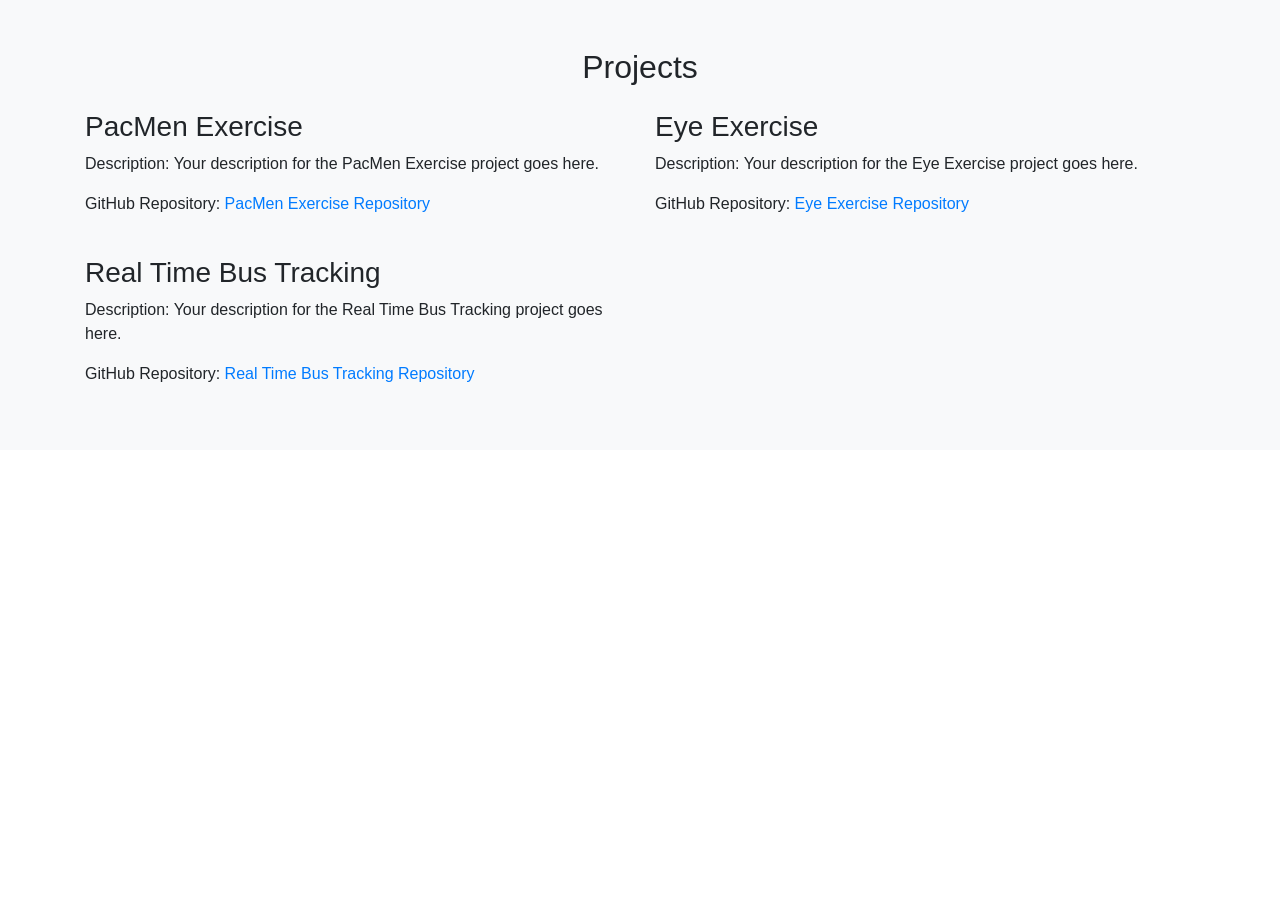
==== index.html @ 9dc7515f "Add files via upload" ====
<!DOCTYPE html>
<html lang="en">
<head>
  <meta charset="UTF-8">
  <meta name="viewport" content="width=device-width, initial-scale=1.0">
  <title>Your Website Title</title>
  <!-- Bootstrap CSS -->
  <link href="https://stackpath.bootstrapcdn.com/bootstrap/4.5.2/css/bootstrap.min.css" rel="stylesheet">
  <!-- Custom CSS -->
  <link href="Untitled-1.css" rel="stylesheet">
</head>
<body>
  <!-- Projects Page -->
  <section id="projects" class="py-5 bg-light">
    <div class="container">
      <div class="row">
        <div class="col-md-12">
          <h2 class="text-center mb-4">Projects</h2>
        </div>
      </div>
      <div class="row">
        <div class="col-md-6">
          <h3>PacMen Exercise</h3>
          <p>Description: Your description for the PacMen Exercise project goes here.</p>
          <p>GitHub Repository: <a href="https://github.com/your_username/pacmen-exercise">PacMen Exercise Repository</a></p>
        </div>
        <div class="col-md-6">
          <h3>Eye Exercise</h3>
          <p>Description: Your description for the Eye Exercise project goes here.</p>
          <p>GitHub Repository: <a href="https://github.com/your_username/eye-exercise">Eye Exercise Repository</a></p>
        </div>
      </div>
      <div class="row mt-4">
        <div class="col-md-6">
          <h3>Real Time Bus Tracking</h3>
          <p>Description: Your description for the Real Time Bus Tracking project goes here.</p>
          <p>GitHub Repository: <a href="https://github.com/your_username/bus-tracking">Real Time Bus Tracking Repository</a></p>
        </div>
        <!-- Add more projects here if needed -->
      </div>
    </div>
  </section>

  <!-- Bootstrap JS (optional, if you need JavaScript features from Bootstrap) -->
  <script src="https://stackpath.bootstrapcdn.com/bootstrap/4.5.2/js/bootstrap.min.js"></script>
  <!-- Custom JavaScript -->
  <script src="Untitled-1.jss"></script>
</body>
</html>
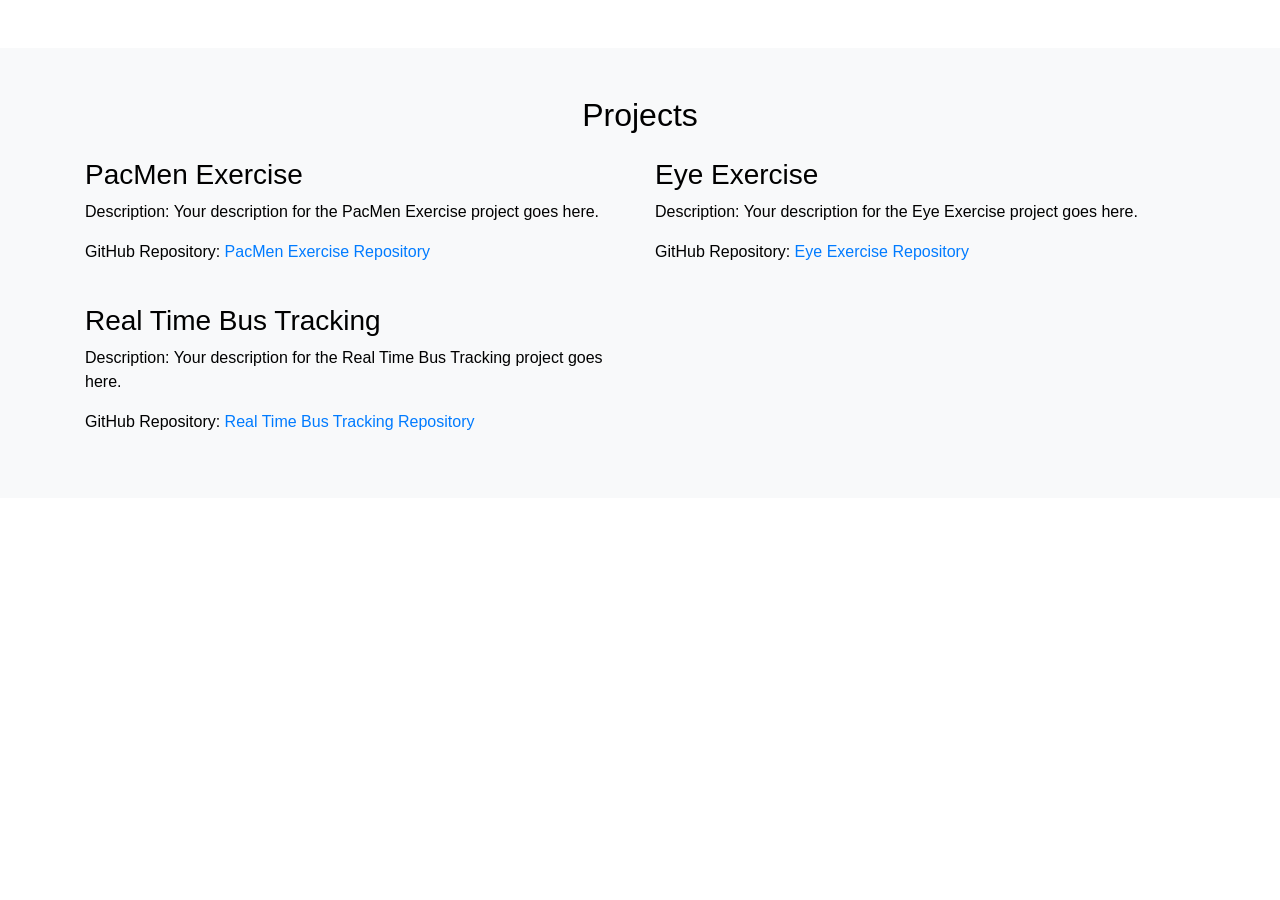
==== commit 97cf7909: "Add files via upload" ====
--- a/index.html
+++ b/index.html
@@ -44,6 +44,6 @@
   <!-- Bootstrap JS (optional, if you need JavaScript features from Bootstrap) -->
   <script src="https://stackpath.bootstrapcdn.com/bootstrap/4.5.2/js/bootstrap.min.js"></script>
   <!-- Custom JavaScript -->
-  <script src="Untitled-1.jss"></script>
+  <script src="Untitled-1.js"></script>
 </body>
 </html>
--- a/Untitled-1.css
+++ b/Untitled-1.css
@@ -0,0 +1,60 @@
+/* GLOBAL STYLES */
+body {
+    padding-top: 3rem;
+    padding-bottom: 3rem;
+    color: rgb(var(--bs-tertiary-color-rgb));
+  }
+  
+  /* CUSTOMIZE THE CAROUSEL */
+  .carousel {
+    margin-bottom: 4rem;
+  }
+  
+  .carousel-caption {
+    bottom: 3rem;
+    z-index: 10;
+  }
+  
+  .carousel-item {
+    height: 32rem;
+  }
+  
+  /* MARKETING CONTENT */
+  .marketing .col-lg-4 {
+    margin-bottom: 1.5rem;
+    text-align: center;
+  }
+  
+  .marketing .col-lg-4 p {
+    margin-right: .75rem;
+    margin-left: .75rem;
+  }
+  
+  /* Featurettes */
+  .featurette-divider {
+    margin: 5rem 0;
+  }
+  
+  .featurette-heading {
+    letter-spacing: -.05rem;
+  }
+  
+  /* RESPONSIVE CSS */
+  @media (min-width: 40em) {
+    .carousel-caption p {
+      margin-bottom: 1.25rem;
+      font-size: 1.25rem;
+      line-height: 1.4;
+    }
+  
+    .featurette-heading {
+      font-size: 50px;
+    }
+  }
+  
+  @media (min-width: 62em) {
+    .featurette-heading {
+      margin-top: 7rem;
+    }
+  }
+  
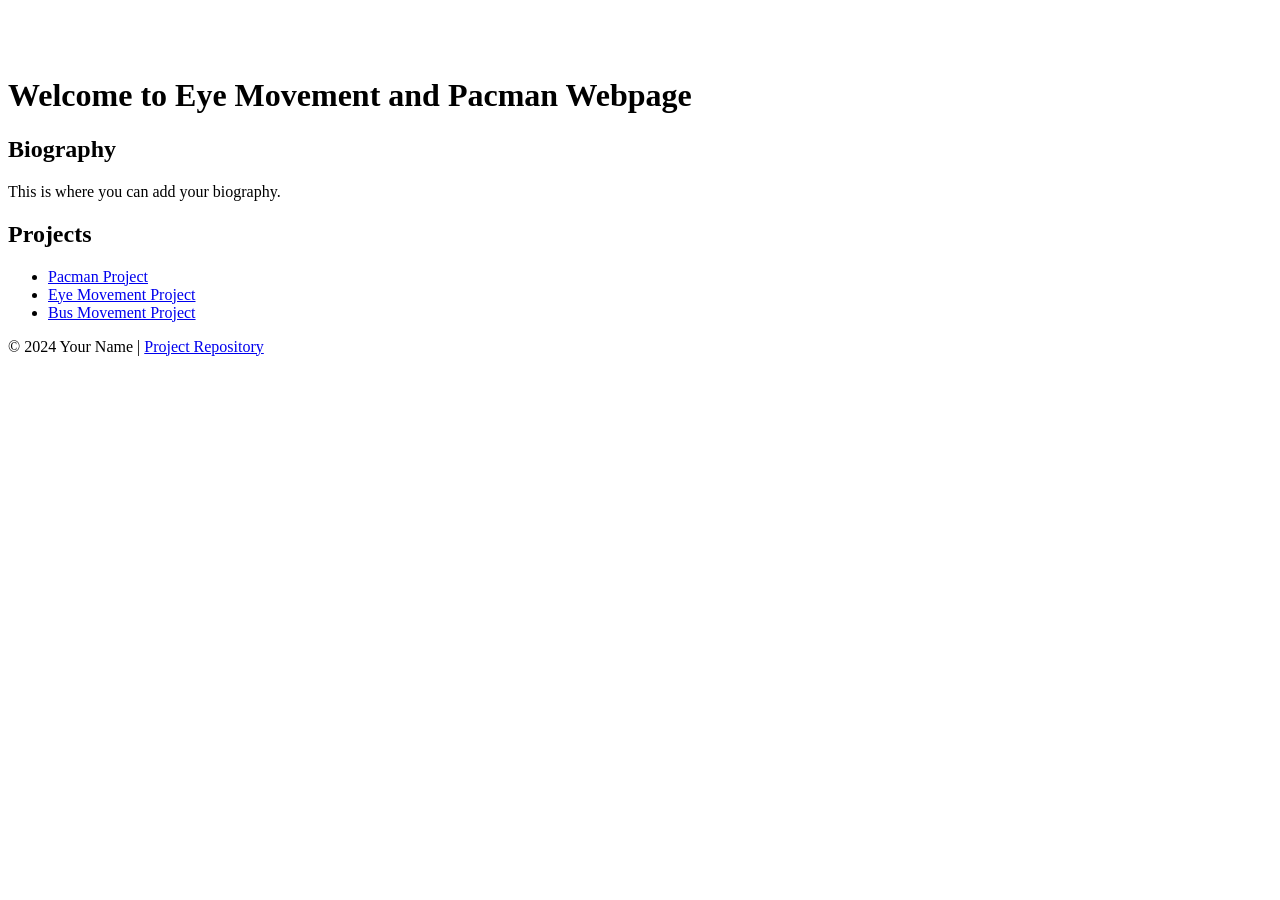
==== commit 6c783daa: "Update index.html" ====
--- a/index.html
+++ b/index.html
@@ -3,47 +3,39 @@
 <head>
   <meta charset="UTF-8">
   <meta name="viewport" content="width=device-width, initial-scale=1.0">
-  <title>Your Website Title</title>
-  <!-- Bootstrap CSS -->
-  <link href="https://stackpath.bootstrapcdn.com/bootstrap/4.5.2/css/bootstrap.min.css" rel="stylesheet">
-  <!-- Custom CSS -->
-  <link href="Untitled-1.css" rel="stylesheet">
+  <title>Eye Movement and Pacman</title>
+  <link rel="stylesheet" href="Untitled-1.css">
 </head>
 <body>
-  <!-- Projects Page -->
-  <section id="projects" class="py-5 bg-light">
-    <div class="container">
-      <div class="row">
-        <div class="col-md-12">
-          <h2 class="text-center mb-4">Projects</h2>
-        </div>
-      </div>
-      <div class="row">
-        <div class="col-md-6">
-          <h3>PacMen Exercise</h3>
-          <p>Description: Your description for the PacMen Exercise project goes here.</p>
-          <p>GitHub Repository: <a href="https://github.com/your_username/pacmen-exercise">PacMen Exercise Repository</a></p>
-        </div>
-        <div class="col-md-6">
-          <h3>Eye Exercise</h3>
-          <p>Description: Your description for the Eye Exercise project goes here.</p>
-          <p>GitHub Repository: <a href="https://github.com/your_username/eye-exercise">Eye Exercise Repository</a></p>
-        </div>
-      </div>
-      <div class="row mt-4">
-        <div class="col-md-6">
-          <h3>Real Time Bus Tracking</h3>
-          <p>Description: Your description for the Real Time Bus Tracking project goes here.</p>
-          <p>GitHub Repository: <a href="https://github.com/your_username/bus-tracking">Real Time Bus Tracking Repository</a></p>
-        </div>
-        <!-- Add more projects here if needed -->
-      </div>
-    </div>
-  </section>
+  <header>
+    <h1>Welcome to Eye Movement and Pacman Webpage</h1>
+  </header>
+  
+  <nav>
+    <!-- Navigation links can be added here if needed -->
+  </nav>
 
-  <!-- Bootstrap JS (optional, if you need JavaScript features from Bootstrap) -->
-  <script src="https://stackpath.bootstrapcdn.com/bootstrap/4.5.2/js/bootstrap.min.js"></script>
-  <!-- Custom JavaScript -->
+  <main>
+    <section id="bio">
+      <h2>Biography</h2>
+      <!-- Biography content goes here -->
+      <p>This is where you can add your biography.</p>
+    </section>
+
+    <section id="projects">
+      <h2>Projects</h2>
+      <ul>
+        <li><a href="https://github.com/yourusername/pacman-project">Pacman Project</a></li>
+        <li><a href="https://github.com/yourusername/eye-movement-project">Eye Movement Project</a></li>
+        <li><a href="https://github.com/yourusername/bus-movement-project">Bus Movement Project</a></li>
+      </ul>
+    </section>
+  </main>
+
+  <footer>
+    <p>&copy; 2024 Your Name | <a href="https://github.com/yourusername/your-repository-name">Project Repository</a></p>
+  </footer>
+
   <script src="Untitled-1.js"></script>
 </body>
 </html>
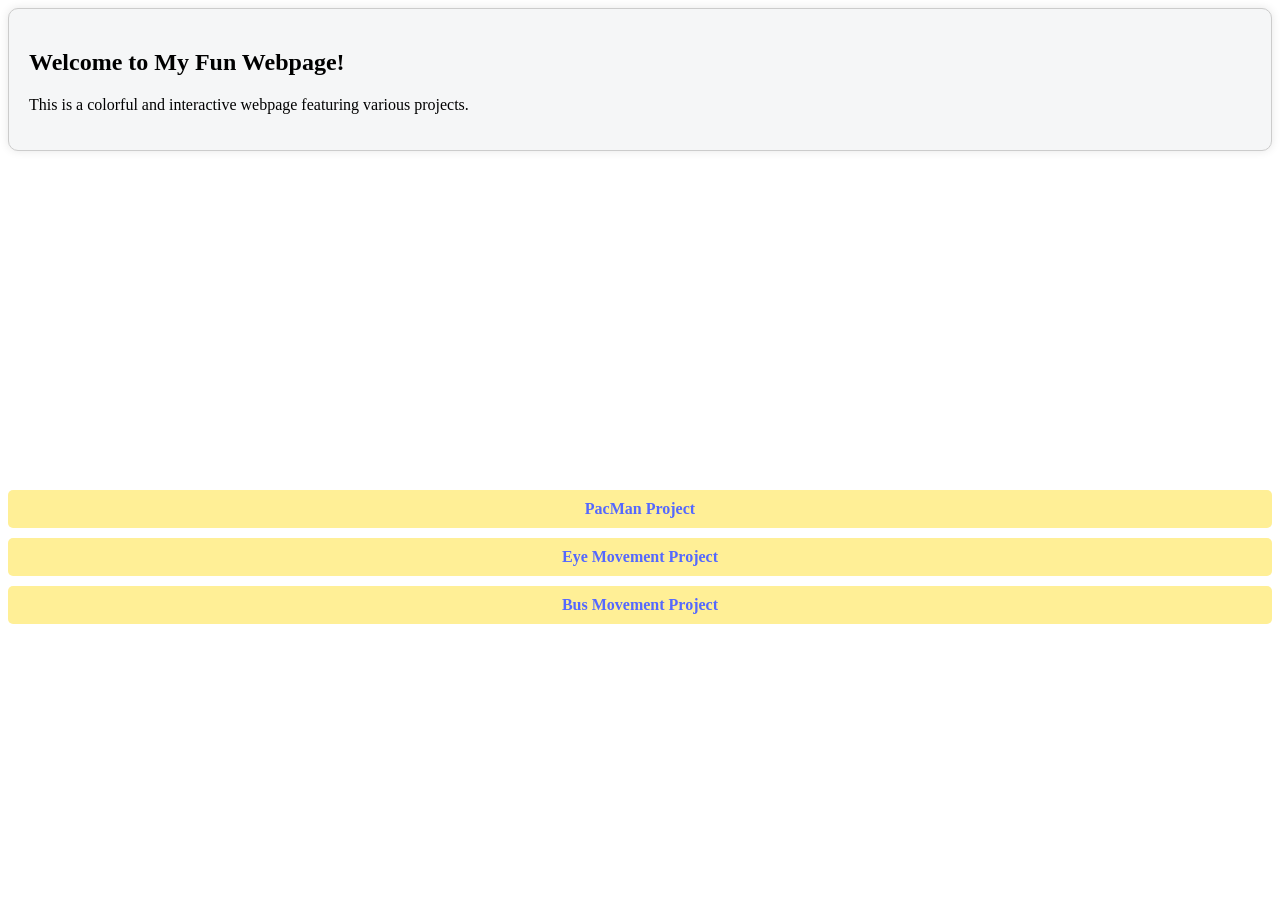
==== commit 0aeab2f0: "Add files via upload" ====
--- a/index.html
+++ b/index.html
@@ -1,41 +1,30 @@
 <!DOCTYPE html>
 <html lang="en">
 <head>
-  <meta charset="UTF-8">
-  <meta name="viewport" content="width=device-width, initial-scale=1.0">
-  <title>Eye Movement and Pacman</title>
-  <link rel="stylesheet" href="Untitled-1.css">
+    <meta charset="UTF-8">
+    <meta name="viewport" content="width=device-width, initial-scale=1.0">
+    <title>My Fun Webpage</title>
+    <link rel="stylesheet" href="Untitled-1.css">
 </head>
 <body>
-  <header>
-    <h1>Welcome to Eye Movement and Pacman Webpage</h1>
-  </header>
-  
-  <nav>
-    <!-- Navigation links can be added here if needed -->
-  </nav>
-
-  <main>
-    <section id="bio">
-      <h2>Biography</h2>
-      <!-- Biography content goes here -->
-      <p>This is where you can add your biography.</p>
+    <section class="bio-section">
+        <!-- Your bio content goes here -->
+        <h1>Welcome to My Fun Webpage!</h1>
+        <p>This is a colorful and interactive webpage featuring various projects.</p>
     </section>
 
-    <section id="projects">
-      <h2>Projects</h2>
-      <ul>
-        <li><a href="https://github.com/yourusername/pacman-project">Pacman Project</a></li>
-        <li><a href="https://github.com/yourusername/eye-movement-project">Eye Movement Project</a></li>
-        <li><a href="https://github.com/yourusername/bus-movement-project">Bus Movement Project</a></li>
-      </ul>
-    </section>
-  </main>
+    <!-- YouTube Video Embed -->
+    <div class="video-container">
+        <iframe width="560" height="315" src="https://www.youtube.com/embed/VIDEO_ID_HERE" frameborder="0" allowfullscreen></iframe>
+    </div>
 
-  <footer>
-    <p>&copy; 2024 Your Name | <a href="https://github.com/yourusername/your-repository-name">Project Repository</a></p>
-  </footer>
-
-  <script src="Untitled-1.js"></script>
+    <div>
+        <!-- Links to various projects -->
+        <a href="#" class="project-link">PacMan Project</a>
+        <a href="#" class="project-link">Eye Movement Project</a>
+        <a href="#" class="project-link">Bus Movement Project</a>
+    </div>
+    
+    <script src="Untitled-1.js"></script>
 </body>
 </html>
--- a/Untitled-1.css
+++ b/Untitled-1.css
@@ -1,60 +1,29 @@
-/* GLOBAL STYLES */
-body {
-    padding-top: 3rem;
-    padding-bottom: 3rem;
-    color: rgb(var(--bs-tertiary-color-rgb));
-  }
-  
-  /* CUSTOMIZE THE CAROUSEL */
-  .carousel {
-    margin-bottom: 4rem;
-  }
-  
-  .carousel-caption {
-    bottom: 3rem;
-    z-index: 10;
-  }
-  
-  .carousel-item {
-    height: 32rem;
-  }
-  
-  /* MARKETING CONTENT */
-  .marketing .col-lg-4 {
-    margin-bottom: 1.5rem;
-    text-align: center;
-  }
-  
-  .marketing .col-lg-4 p {
-    margin-right: .75rem;
-    margin-left: .75rem;
-  }
-  
-  /* Featurettes */
-  .featurette-divider {
-    margin: 5rem 0;
-  }
-  
-  .featurette-heading {
-    letter-spacing: -.05rem;
-  }
-  
-  /* RESPONSIVE CSS */
-  @media (min-width: 40em) {
-    .carousel-caption p {
-      margin-bottom: 1.25rem;
-      font-size: 1.25rem;
-      line-height: 1.4;
-    }
-  
-    .featurette-heading {
-      font-size: 50px;
-    }
-  }
-  
-  @media (min-width: 62em) {
-    .featurette-heading {
-      margin-top: 7rem;
-    }
-  }
-  +/* CSS styles for your webpage */
+
+/* Bio section styles */
+.bio-section {
+  margin-bottom: 20px;
+  padding: 20px;
+  border: 1px solid #ccc;
+  background-color: #f5f6f7;
+  border-radius: 10px;
+  box-shadow: 0 0 10px rgba(0, 0, 0, 0.1);
+}
+
+/* Link styles */
+.project-link {
+  display: block;
+  margin-bottom: 10px;
+  text-decoration: none;
+  color: #5468ff; /* Adjust color as needed */
+  background-color: #ffef96; /* Adjust background color as needed */
+  padding: 10px 20px;
+  border-radius: 5px;
+  font-weight: bold;
+  text-align: center;
+  transition: background-color 0.3s ease;
+}
+
+.project-link:hover {
+  background-color: #ffd700; /* Adjust hover background color as needed */
+}
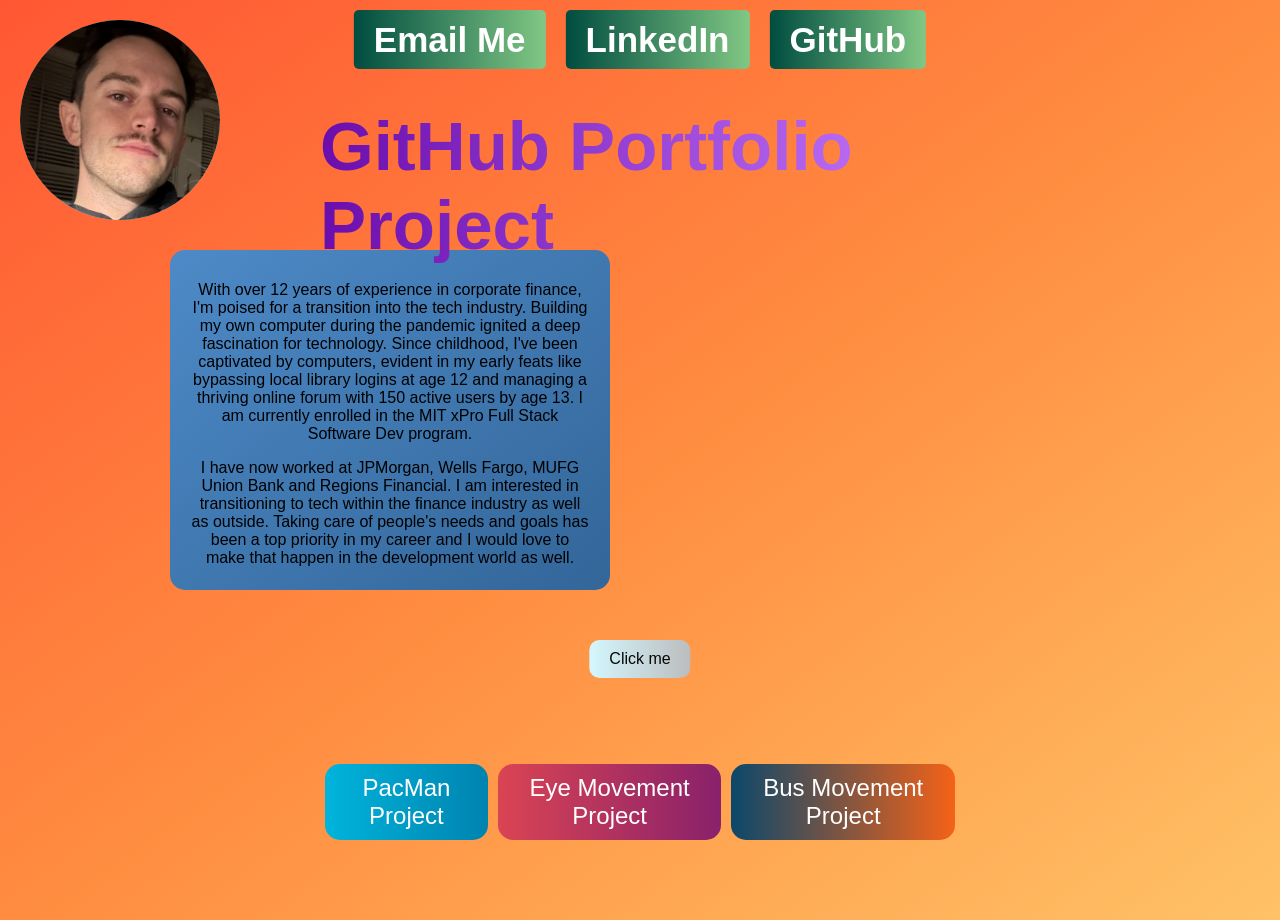
==== commit 53383e40: "Add files via upload" ====
--- a/index.html
+++ b/index.html
@@ -3,28 +3,84 @@
 <head>
     <meta charset="UTF-8">
     <meta name="viewport" content="width=device-width, initial-scale=1.0">
-    <title>My Fun Webpage</title>
+    <title>Github Portfolio Project</title>
     <link rel="stylesheet" href="Untitled-1.css">
 </head>
 <body>
+    <!-- Circular image placeholder at the top left -->
+    <div class="image-placeholder">
+        <img src="IMG_8274.jpeg" alt="Profile Picture">
+    </div>
+
+    <!-- YouTube video embed and bio placeholder -->
     <section class="bio-section">
-        <!-- Your bio content goes here -->
-        <h1>Welcome to My Fun Webpage!</h1>
-        <p>This is a colorful and interactive webpage featuring various projects.</p>
+        <!-- Highlighted bio placeholder with sample text -->
+        <div class="bio-placeholder">
+            <p>With over 12 years of experience in corporate finance, I'm poised for a transition into the tech industry. Building my own computer during the pandemic ignited a deep fascination for technology. Since childhood, I've been captivated by computers, evident in my early feats like bypassing local library logins at age 12 and managing a thriving online forum with 150 active users by age 13. I am currently enrolled in the MIT xPro Full Stack Software Dev program.</p>
+            <p>I have now worked at JPMorgan, Wells Fargo, MUFG Union Bank and Regions Financial. I am interested in transitioning to tech within the finance industry as well as outside. Taking care of people's needs and goals has been a top priority in my career and I would love to make that happen in the development world as well.</p>
+        </div>
+        <div class="video-container">
+            <!-- YouTube Video Embed -->
+            <iframe width="560" height="315" src="https://www.youtube.com/embed/VIDEO_ID_HERE" frameborder="0" allowfullscreen></iframe>
+        </div>
     </section>
 
-    <!-- YouTube Video Embed -->
-    <div class="video-container">
-        <iframe width="560" height="315" src="https://www.youtube.com/embed/VIDEO_ID_HERE" frameborder="0" allowfullscreen></iframe>
-    </div>
-
-    <div>
-        <!-- Links to various projects -->
-        <a href="#" class="project-link">PacMan Project</a>
+    <!-- Links to various projects -->
+    <div class="project-links">
+        <!-- Update the PacMan project link to trigger the openPacManGame function -->
+        <a href="#" class="project-link" onclick="openPacManGame()">PacMan Project</a>
         <a href="#" class="project-link">Eye Movement Project</a>
         <a href="#" class="project-link">Bus Movement Project</a>
     </div>
-    
-    <script src="Untitled-1.js"></script>
+
+    <!-- Contact links below project links -->
+    <div class="contact-links">
+        <h3><a href="mailto:ethanmiles93@gmail.com">Email Me</a></h3>
+        <h4><a href="https://www.linkedin.com/in/ethan-p-094573194/">LinkedIn</a></h4>
+        <h4><a href="https://github.com/emiles93">GitHub</a></h4>
+    </div>
+
+    <!-- GitHub portfolio project header -->
+    <h2 class="github-header">GitHub Portfolio Project</h2>
+
+    <!-- Click me button and poem display -->
+    <div style="position: relative;">
+        <button id="myButton" style="margin-bottom: 10px;">Click me</button>
+        <p id="poem" style="display: none; margin-top: 10px; text-align: center;"></p>
+    </div>
+
+    <script>
+        // JavaScript code here
+        var currentLine = 0; // Variable to store the current line of the poem
+        var poemLines = [
+            "In boardrooms where minds convene,",
+            "Ideas flourish, sleek and keen.",
+            "Strategies formed, bold and wise,",
+            "For paths to success, they devise."
+        ]; // Array to store lines of the poem
+
+        // Function to handle button click
+        document.getElementById("myButton").addEventListener("click", function() {
+            if (currentLine < poemLines.length) {
+                document.getElementById("myButton").textContent = poemLines[currentLine]; // Set button text to current line of the poem
+                document.getElementById("poem").style.display = "block"; // Show poem display
+                currentLine++; // Move to the next line of the poem
+            }
+        });
+
+        // Function to open the PacMan game in a pop-up window
+        function openPacManGame() {
+            // Define the URL of your PacMan game
+            var url = "https://emiles93.github.io/PacManExercise/";
+
+            // Open a new window with the PacMan game URL
+            var popup = window.open(url, "_blank", "width=600,height=400,scrollbars=no,resizable=no");
+
+            // Focus on the new window
+            if (popup) {
+                popup.focus();
+            }
+        }
+    </script>
 </body>
 </html>
--- a/Untitled-1.css
+++ b/Untitled-1.css
@@ -1,29 +1,194 @@
-/* CSS styles for your webpage */
-
-/* Bio section styles */
-.bio-section {
-  margin-bottom: 20px;
-  padding: 20px;
-  border: 1px solid #ccc;
-  background-color: #f5f6f7;
-  border-radius: 10px;
-  box-shadow: 0 0 10px rgba(0, 0, 0, 0.1);
+/* Set font-family for the entire webpage */
+body {
+  font-family: 'Montserrat', sans-serif; /* Change font to Montserrat */
+  background: linear-gradient(to bottom right, #FF5733, #FF8C40, #FFC266); /* Diagonal gradient background */
+  margin: 0; /* Remove default margin */
+  padding: 0; /* Remove default padding */
+  height: 100vh; /* Set the height to fill the viewport */
 }
 
-/* Link styles */
+/* Bio Section */
+.bio-section {
+  margin-top: 260px; /* Adjust as needed to move the bio section up */
+  margin-left: -250px; /* Adjust as needed to move the bio section to the left */
+  display: flex;
+  flex-direction: column;
+  align-items: center;
+  padding: 20px;
+  border-radius: 10px; /* Soften edges */
+}
+
+/* Bio placeholder */
+.bio-placeholder {
+  position: relative; /* Add relative positioning */
+  margin-top: -250px; /* Adjust as needed to move the placeholder up */
+  margin-left: -250px; /* Adjust as needed to move the placeholder to the left */
+  width: 400px; /* Adjust width as needed */
+  height: 300px; /* Extend the height to make the bottom slightly longer */
+  background: linear-gradient(to bottom right, #4d8ac7, #336699); /* Darker blue gradient background */
+  text-align: center;
+  padding: 20px;
+  border: none; /* Remove border */
+  border-radius: 15px; /* Add soft edges */
+}
+
+.bio-placeholder p {
+  position: relative; /* Add relative positioning */
+  top: -5px; /* Adjust as needed to move the text up within the box */
+}
+
+
+
+/* YouTube Video Embed */
+.video-container {
+  position: absolute;
+  top: 260px; /* Adjust as needed to move the video embed up */
+  right: 250px; /* Adjust as needed to move the video embed to the right */
+  margin-bottom: 60px; /* Increase margin to add space between the bio section and the video */
+  border-radius: 15px 15px 30px 30px; /* Round off the bottom corners more */
+  overflow: hidden; /* Hide overflowing content */
+}
+
+
+/* Contact links */
+.contact-links {
+  position: absolute;
+  top: 20px; /* Adjust as needed */
+  left: 50%;
+  transform: translateX(-50%);
+  display: flex;
+  justify-content: space-around; /* Evenly space items */
+  border-radius: 10px; /* Soften edges */
+}
+
+.contact-links h3,
+.contact-links h4 {
+  margin: 0 10px; /* Add spacing between contact links */
+  font-size: 35px; /* Triple the font size */
+}
+
+/* Gradient green background for contact links */
+.contact-links a {
+  background: linear-gradient(to right, #004d40, #81c784); /* Gradient green background */
+  padding: 10px 20px; /* Add padding to increase clickable area */
+  color: white; /* Text color */
+  text-decoration: none; /* Remove underline */
+  border-radius: 5px; /* Add border radius for rounded corners */
+}
+
+/* Change color of visited links */
+.contact-links a:visited {
+  color: white; /* Keep visited links white */
+}
+
+/* Hover effect */
+.contact-links a:hover {
+  filter: brightness(1.2); /* Increase brightness on hover */
+}
+
+/* Circular image placeholder */
+.image-placeholder {
+  width: 200px; /* Adjust width to make it bigger */
+  height: 200px; /* Adjust height to make it bigger */
+  background-color: lightgray; /* Placeholder background color */
+  border-radius: 50%; /* Make it circular */
+  margin-top: 20px; /* Add margin from the top */
+  margin-left: 20px; /* Move the placeholder to the far left */
+  overflow: hidden; /* Hide overflowing content */
+}
+
+/* Circular image placeholder img */
+.image-placeholder img {
+  width: 100%; /* Ensure the image fills the container */
+  height: auto; /* Automatically adjust the height */
+  object-fit: cover; /* Prevent distortion of the image */
+  position: relative; /* Make the image position relative */
+  top: 65%; /* Move the image down by 20% of the container height */
+  transform: translateY(-50%); /* Adjust vertical positioning */
+}
+
+/* Project links */ 
+.project-links {
+  position: absolute;
+  bottom: 60px; /* Adjust as needed */
+  left: 50%;
+  transform: translateX(-50%);
+  display: flex;
+  justify-content: space-around; /* Evenly space items */
+}
+
 .project-link {
-  display: block;
-  margin-bottom: 10px;
+  display: inline-block;
+  text-align: center;
+  padding: 10px;
+  margin: 0 5px; /* Add space between links */
+  color: white;
   text-decoration: none;
-  color: #5468ff; /* Adjust color as needed */
-  background-color: #ffef96; /* Adjust background color as needed */
-  padding: 10px 20px;
-  border-radius: 5px;
-  font-weight: bold;
-  text-align: center;
-  transition: background-color 0.3s ease;
+  font-size: 24px; /* Increase the font size */
+  background: linear-gradient(to right, #00b4db, #0083B0); /* Gradient background */
+  border-radius: 15px; /* Round off the edges */
+}
+
+/* Hover effect for project links */
+.project-link:hover {
+  filter: brightness(1.2); /* Increase brightness on hover */
+}
+
+
+/* Define different gradient backgrounds for each project link */
+.project-link:nth-child(1) {
+  background: linear-gradient(to right, #00b4db, #0083B0); /* Gradient for first project link */
+}
+
+.project-link:nth-child(2) {
+  background: linear-gradient(to right, #DA4453, #89216B); /* Gradient for second project link */
+}
+
+.project-link:nth-child(3) {
+  background: linear-gradient(to right, #0B486B, #F56217); /* Gradient for third project link */
 }
 
 .project-link:hover {
-  background-color: #ffd700; /* Adjust hover background color as needed */
+  filter: brightness(1.2); /* Increase brightness on hover */
 }
+
+/* GitHub portfolio project header */
+.github-header {
+  position: absolute;
+  top: 50px; /* Adjust as needed */
+  left: 50%;
+  transform: translateX(-50%);
+  font-size: 69px; /* Increase the font size */
+  color: transparent; /* Make text transparent */
+  background: linear-gradient(to right, #6A0DAD, #C77BFF); /* Gradient purple background */
+  -webkit-background-clip: text; /* Clip text to background */
+  background-clip: text; /* Clip text to background */
+  font-family: 'Space Grotesk', sans-serif; /* Change font to Space Grotesk */
+}
+
+/* Poem styling */
+#poem {
+  margin-top: 20px; /* Adjust top margin as needed */
+  text-align: center; /* Center the text */
+}
+
+/* Button styling */
+#myButton {
+  position: absolute; /* Position the button absolutely */
+  top: 30px; /* Adjust the top position as needed */
+  left: 50%; /* Center horizontally */
+  transform: translateX(-50%); /* Center horizontally */
+  padding: 10px 20px; /* Add padding to increase clickable area */
+  background: linear-gradient(to right, #d4f7fe, #bbbdbe); /* Gradient background */
+  color: rgb(8, 8, 8); /* Text color */
+  border: none; /* Remove border */
+  border-radius: 5px; /* Add border radius for rounded corners */
+  font-size: 16px; /* Adjust the font size */
+  cursor: pointer; /* Show pointer cursor on hover */
+  border-radius: 10px; /* Soften edges */
+}
+
+/* Hover effect for button */
+#myButton:hover {
+  filter: brightness(1.2); /* Increase brightness on hover */
+}
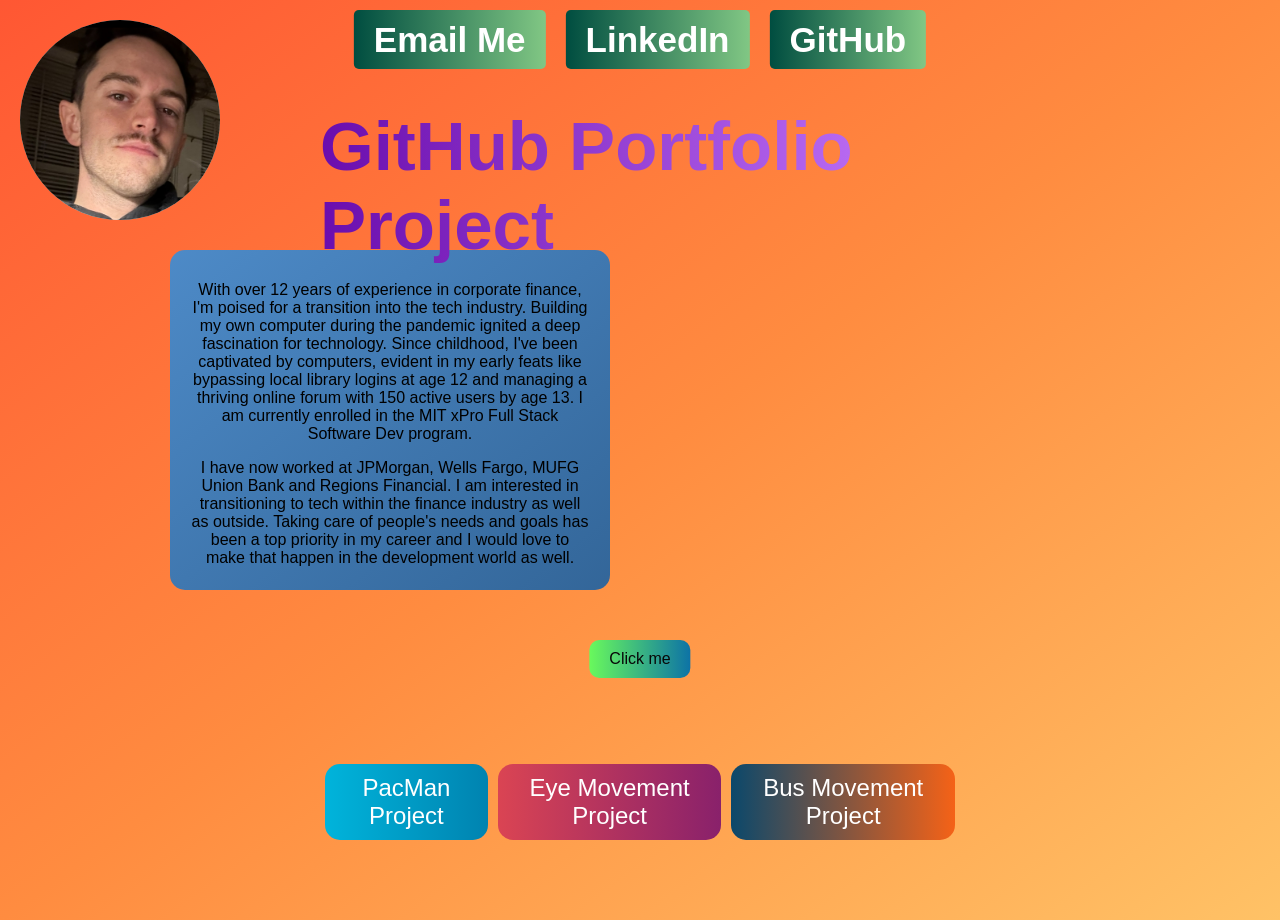
==== commit 28281269: "Add files via upload" ====
--- a/index.html
+++ b/index.html
@@ -5,6 +5,25 @@
     <meta name="viewport" content="width=device-width, initial-scale=1.0">
     <title>Github Portfolio Project</title>
     <link rel="stylesheet" href="Untitled-1.css">
+    <style>
+        /* Add CSS animation for glowing text */
+        @keyframes glow {
+            0% {
+                text-shadow: 0 0 10px #fff, 0 0 20px #fff, 0 0 30px #fff, 0 0 40px #fff, 0 0 50px #0ff, 0 0 60px #0ff, 0 0 70px #0ff;
+            }
+            50% {
+                text-shadow: 0 0 20px #fff, 0 0 30px #fff, 0 0 40px #0ff, 0 0 50px #0ff, 0 0 60px #0ff, 0 0 70px #0ff, 0 0 80px #0ff;
+            }
+            100% {
+                text-shadow: 0 0 10px #fff, 0 0 20px #0ff, 0 0 30px #0ff, 0 0 40px #0ff, 0 0 50px #0ff, 0 0 60px #0ff, 0 0 70px #0ff;
+            }
+        }
+
+        /* Apply animation to poem text */
+        #poem.glowing {
+            animation: glow 1s infinite alternate; /* Apply the glow animation */
+        }
+    </style>
 </head>
 <body>
     <!-- Circular image placeholder at the top left -->
@@ -29,8 +48,8 @@
     <div class="project-links">
         <!-- Update the PacMan project link to trigger the openPacManGame function -->
         <a href="#" class="project-link" onclick="openPacManGame()">PacMan Project</a>
-        <a href="#" class="project-link">Eye Movement Project</a>
-        <a href="#" class="project-link">Bus Movement Project</a>
+        <a href="#" class="project-link" onclick="openEyeMovementProject()">Eye Movement Project</a>
+        <a href="#" class="project-link" onclick="openBusTracker()">Bus Movement Project</a>
     </div>
 
     <!-- Contact links below project links -->
@@ -45,7 +64,7 @@
 
     <!-- Click me button and poem display -->
     <div style="position: relative;">
-        <button id="myButton" style="margin-bottom: 10px;">Click me</button>
+        <button id="myButton" style="margin-bottom: 10px;" onclick="togglePoem()">Click me</button>
         <p id="poem" style="display: none; margin-top: 10px; text-align: center;"></p>
     </div>
 
@@ -59,26 +78,22 @@
             "For paths to success, they devise."
         ]; // Array to store lines of the poem
 
-        // Function to handle button click
-        document.getElementById("myButton").addEventListener("click", function() {
+        // Function to toggle poem display
+        function togglePoem() {
+            var button = document.getElementById("myButton");
+            var poem = document.getElementById("poem");
+
             if (currentLine < poemLines.length) {
-                document.getElementById("myButton").textContent = poemLines[currentLine]; // Set button text to current line of the poem
-                document.getElementById("poem").style.display = "block"; // Show poem display
+                poem.textContent = poemLines[currentLine]; // Set poem text to current line
+                poem.style.display = "block"; // Show poem display
+                poem.classList.add("glowing"); // Add class to enable glowing effect
                 currentLine++; // Move to the next line of the poem
-            }
-        });
-
-        // Function to open the PacMan game in a pop-up window
-        function openPacManGame() {
-            // Define the URL of your PacMan game
-            var url = "https://emiles93.github.io/PacManExercise/";
-
-            // Open a new window with the PacMan game URL
-            var popup = window.open(url, "_blank", "width=600,height=400,scrollbars=no,resizable=no");
-
-            // Focus on the new window
-            if (popup) {
-                popup.focus();
+                button.textContent = "Next"; // Change button text to "Next"
+            } else {
+                poem.style.display = "none"; // Hide poem display
+                poem.classList.remove("glowing"); // Remove glowing effect
+                currentLine = 0; // Reset line counter
+                button.textContent = "Click me"; // Change button text back to "Click me"
             }
         }
     </script>
--- a/Untitled-1.css
+++ b/Untitled-1.css
@@ -18,7 +18,6 @@
   border-radius: 10px; /* Soften edges */
 }
 
-/* Bio placeholder */
 .bio-placeholder {
   position: relative; /* Add relative positioning */
   margin-top: -250px; /* Adjust as needed to move the placeholder up */
@@ -37,8 +36,6 @@
   top: -5px; /* Adjust as needed to move the text up within the box */
 }
 
-
-
 /* YouTube Video Embed */
 .video-container {
   position: absolute;
@@ -48,7 +45,6 @@
   border-radius: 15px 15px 30px 30px; /* Round off the bottom corners more */
   overflow: hidden; /* Hide overflowing content */
 }
-
 
 /* Contact links */
 .contact-links {
@@ -121,7 +117,7 @@
   display: inline-block;
   text-align: center;
   padding: 10px;
-  margin: 0 5px; /* Add space between links */
+  margin: 0 5px;
   color: white;
   text-decoration: none;
   font-size: 24px; /* Increase the font size */
@@ -133,7 +129,6 @@
 .project-link:hover {
   filter: brightness(1.2); /* Increase brightness on hover */
 }
-
 
 /* Define different gradient backgrounds for each project link */
 .project-link:nth-child(1) {
@@ -179,16 +174,31 @@
   left: 50%; /* Center horizontally */
   transform: translateX(-50%); /* Center horizontally */
   padding: 10px 20px; /* Add padding to increase clickable area */
-  background: linear-gradient(to right, #d4f7fe, #bbbdbe); /* Gradient background */
+  background: linear-gradient(to right, #69f95c, #0d73a6); /* Gradient background */
   color: rgb(8, 8, 8); /* Text color */
   border: none; /* Remove border */
   border-radius: 5px; /* Add border radius for rounded corners */
   font-size: 16px; /* Adjust the font size */
   cursor: pointer; /* Show pointer cursor on hover */
   border-radius: 10px; /* Soften edges */
-}
+  animation: glow 1s infinite alternate; /* Apply glow animation */
+}
+
+/* Glow animation for button */
+@keyframes glow {
+  from {
+    text-shadow: 0 0 10px #bfff48, 0 0 50px #d7fa3d, 0 0 40px #ddfa5c, 0 0 40px #5f2cdf, 0 0 50px #d91bb9, 0 0 60px #ceff46, 0 0 70px #cff645;
+  }
+  
+  to {
+    text-shadow: 0 0 30px #b3d474, 0 0 90px #c8e34f, 0 0 90px #53b4d1, 0 0 120px #5f2cdf, 0 0 150px #d91bb9, 0 0 180px #e82030, 0 0 210px #ff0000;
+  }
+}
+
+
 
 /* Hover effect for button */
 #myButton:hover {
   filter: brightness(1.2); /* Increase brightness on hover */
-}
+  animation: none; /* Remove animation on hover */
+}
